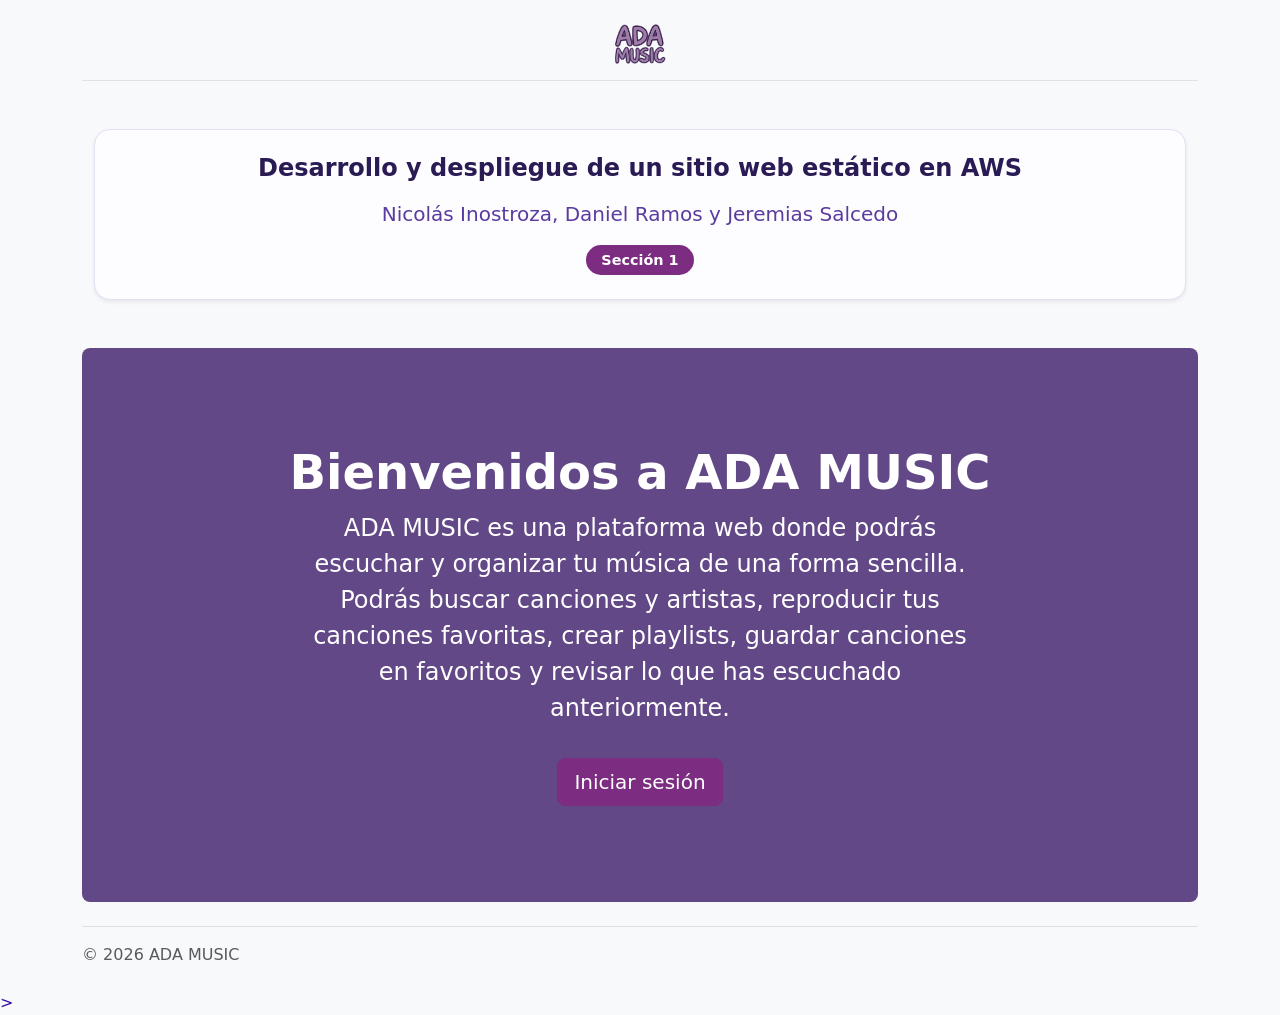
==== HTML/html/index.html @ ac995900 "primera version del sitio" ====
<!DOCTYPE html>
<html lang="es">
<head>
    <meta charset="utf-8">
    <meta name="viewport" content="width=device-width, initial-scale=1">
    <title>Panel principal - ADA MUSIC</title>

    <!-- Enlace Bootstrap -->
    <link href="https://cdn.jsdelivr.net/npm/bootstrap@5.3.3/dist/css/bootstrap.min.css" rel="stylesheet" integrity="sha384-QWTKZyjpPEjISv5WaRU9OFeRpok6YctnYmDr5pNlyT2bRjXh0JMhjY6hW+ALEwIH" crossorigin="anonymous">


    <link href="../css/menu.css" rel="stylesheet">
</head>
<body class="bg-body-tertiary">
    <main>
        <div class="container py-4">
            <header class="d-flex justify-content-center pb-3 mb-4 border-bottom">
            <a href="index.html" class="text-decoration-none">
            <img src="../image/logochico2.png" alt="ADA MUSIC" height="40">
            </a>
</header>

            <div class="container my-5">
            <div class="text-center py-4 px-3 rounded-4 shadow-sm" style="background-color: #fdfcff; border: 1px solid #e6def5;">
    
            <h4 class="fw-bold mb-3" style="color: #2b1b54;">
            Desarrollo y despliegue de un sitio web estático en AWS
            </h4>

            <p class="fs-5 mb-2" style="color: #5a3c9e;">
            Nicolás Inostroza, Daniel Ramos y Jeremias Salcedo
            </p>

            <span class="badge rounded-pill mt-2" style="background-color: #7c2d82; font-size: 0.9em; padding: 8px 15px;">
            Sección 1
            </span>
        
    </div>
</div>

        <div class="p-5 mb-4 text-white rounded-3 text-center" style="background-color: #634887;">
        <div class="container-fluid py-5">
        <h1 class="display-5 fw-bold">Bienvenidos a ADA MUSIC</h1>
        
        <p class="col-md-8 mx-auto fs-4">ADA MUSIC es una plataforma web donde podrás escuchar y organizar tu música de una forma sencilla. Podrás buscar canciones y artistas, reproducir tus canciones favoritas, crear playlists, guardar canciones en favoritos y revisar lo que has escuchado anteriormente.</p>
        
        <a href="login.html" class="btn btn-primary btn-lg mt-3" style="background-color: #7c2d82; border-color: #7c2d82;">Iniciar sesión</a>
    </div>
</div>

            <footer class="pt-3 mt-4 text-body-secondary border-top">
                © 2026 ADA MUSIC
            </footer>
        </div>
    </main>

    <!-- Script Bootstrap -->
    <script src="https://cdn.jsdelivr.net/npm/bootstrap@5.3.3/dist/js/bootstrap.bundle.min.js"></script>
</body>
</html>>
---- HTML/css/menu.css ----
body {
    background-color: #f8f9fa !important; 
    color: #350aa3; 
}


.header-ada {
    background-color: #634887; 
    border-bottom: 2px solid #5a3c9e; 
}


.header-ada .nav-link {
    color: #bda6df; 
    transition: color 0.3s ease; 
}

.header-ada .nav-link:hover,
.header-ada .nav-link:focus {
    color: #ffffff; /* Se iluminan a blanco al pasar el mouse */
}

.header-ada .nav-link.active {
    color: #ffffff;
    font-weight: bold; /* Destaca la página en la que estás actualmente */
}

/* --- barra de búsqueda --- */
.header-ada .form-control {
    background-color: white;
    border: 1px solid #ced4da;
    color: black;
}


.header-ada .form-control:focus {
    border-color: #7c2d82; 
    box-shadow: 0 0 0 0.25rem rgba(124, 45, 130, 0.25); 
    outline: none;
}


.btn-primary {
    background-color: #7c2d82; 
    border-color: #7c2d82;
    color: white;
}

.btn-primary:hover, 
.btn-primary:focus {
    background-color: #5e1c63; 
    border-color: #5e1c63;
    box-shadow: 0 0 0 0.25rem rgba(124, 45, 130, 0.5);
}


.hero-ada {
    background-color: #634887; 
    border: 1px solid #634887; 
}

.hero-ada img:hover {
    transform: scale(1.02);
}
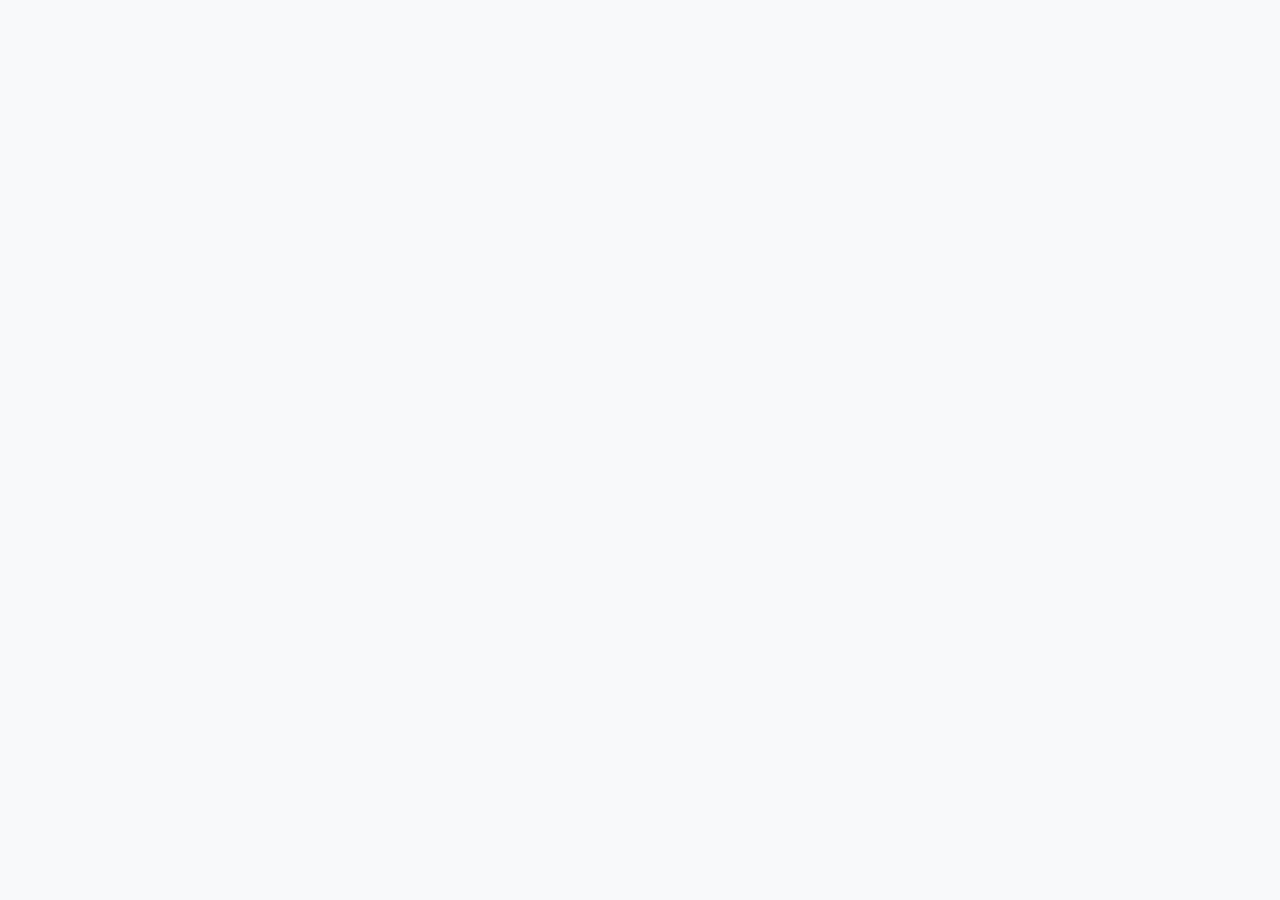
==== commit a7d4a542: "Agrego catálogo con Alpine.js, JSON y mini reproductor" ====
--- a/HTML/html/index.html
+++ b/HTML/html/index.html
@@ -3,58 +3,102 @@
 <head>
     <meta charset="utf-8">
     <meta name="viewport" content="width=device-width, initial-scale=1">
-    <title>Panel principal - ADA MUSIC</title>
+    <title>ADA MUSIC</title>
 
     <!-- Enlace Bootstrap -->
     <link href="https://cdn.jsdelivr.net/npm/bootstrap@5.3.3/dist/css/bootstrap.min.css" rel="stylesheet" integrity="sha384-QWTKZyjpPEjISv5WaRU9OFeRpok6YctnYmDr5pNlyT2bRjXh0JMhjY6hW+ALEwIH" crossorigin="anonymous">
+    
+    <!-- Estilos personalizados -->
+    <link href="../css/menu.css" rel="stylesheet">
+    
+    <link href="../css/index.css" rel="stylesheet">
 
+    <!-- Alpine.js -->
+    <script defer src="https://cdn.jsdelivr.net/npm/alpinejs@3.x.x/dist/cdn.min.js"></script>
+</head>
 
-    <link href="../css/menu.css" rel="stylesheet">
-</head>
-<body class="bg-body-tertiary">
-    <main>
-        <div class="container py-4">
-            <header class="d-flex justify-content-center pb-3 mb-4 border-bottom">
-            <a href="index.html" class="text-decoration-none">
-            <img src="../image/logochico2.png" alt="ADA MUSIC" height="40">
-            </a>
-</header>
+<body class="bg-body-tertiary" x-data="appAdaMusic()">
 
-            <div class="container my-5">
-            <div class="text-center py-4 px-3 rounded-4 shadow-sm" style="background-color: #fdfcff; border: 1px solid #e6def5;">
-    
-            <h4 class="fw-bold mb-3" style="color: #2b1b54;">
-            Desarrollo y despliegue de un sitio web estático en AWS
-            </h4>
+  
+    <template x-if="vistaActual === 'inicio'">
+        <main>
+            <div class="container py-4">
+                <header class="d-flex justify-content-center pb-3 mb-4 border-bottom">
+                    <a href="#" @click.prevent="vistaActual = 'inicio'" class="text-decoration-none">
+                        <img src="../image/logochico2.png" alt="ADA MUSIC" height="40">
+                    </a>
+                </header>
 
-            <p class="fs-5 mb-2" style="color: #5a3c9e;">
-            Nicolás Inostroza, Daniel Ramos y Jeremias Salcedo
-            </p>
+                <div class="container my-5">
+                    <div class="text-center py-4 px-3 rounded-4 shadow-sm card-presentacion">
+                        <h4 class="fw-bold mb-3 text-ada-dark">Desarrollo y despliegue de un sitio web estático en AWS</h4>
+                        <p class="fs-5 mb-2 text-ada-purple">Nicolás Inostroza, Daniel Ramos y Jeremias Salcedo</p>
+                        <span class="badge rounded-pill mt-2 bg-ada-badge badge-seccion">Sección 1</span>
+                    </div>
+                </div>
 
-            <span class="badge rounded-pill mt-2" style="background-color: #7c2d82; font-size: 0.9em; padding: 8px 15px;">
-            Sección 1
-            </span>
-        
-    </div>
-</div>
+                <div class="p-5 mb-4 text-white rounded-3 text-center hero-section">
+                    <div class="container-fluid py-5">
+                        <h1 class="display-5 fw-bold">Bienvenidos a ADA MUSIC</h1>
+                        <p class="col-md-8 mx-auto fs-4">ADA MUSIC es una plataforma web donde podrás escuchar y organizar tu música de una forma sencilla.</p>
+                        
+                        <button @click="vistaActual = 'login'" class="btn btn-ada-primary btn-lg mt-3">
+                            Iniciar sesión
+                        </button>
+                    </div>
+                </div>
 
-        <div class="p-5 mb-4 text-white rounded-3 text-center" style="background-color: #634887;">
-        <div class="container-fluid py-5">
-        <h1 class="display-5 fw-bold">Bienvenidos a ADA MUSIC</h1>
-        
-        <p class="col-md-8 mx-auto fs-4">ADA MUSIC es una plataforma web donde podrás escuchar y organizar tu música de una forma sencilla. Podrás buscar canciones y artistas, reproducir tus canciones favoritas, crear playlists, guardar canciones en favoritos y revisar lo que has escuchado anteriormente.</p>
-        
-        <a href="login.html" class="btn btn-primary btn-lg mt-3" style="background-color: #7c2d82; border-color: #7c2d82;">Iniciar sesión</a>
-    </div>
-</div>
+                <footer class="pt-3 mt-4 text-body-secondary border-top container">
+                    © 2026 ADA MUSIC
+                </footer>
+            </div>
+        </main>
+    </template>
 
-            <footer class="pt-3 mt-4 text-body-secondary border-top">
-                © 2026 ADA MUSIC
+   
+    <template x-if="vistaActual === 'login'">
+        <div class="text-center d-flex flex-column min-vh-100">
+            <main class="form-signin w-100 m-auto mt-5 login-container">
+                <form @submit.prevent="validarLogin">
+                    <h1 class="h3 mb-3 fw-normal text-light">
+                        <a href="#" @click.prevent="vistaActual = 'inicio'">
+                            <img src="../image/logo2.png" alt="ADA MUSIC" width="250">
+                        </a>
+                    </h1>
+                    <h3 class="mb-4 text-secondary">Inicio de sesión</h3>
+
+                    <div class="form-floating mb-3">
+                        <input type="text" class="form-control" id="floatingInput" placeholder="Usuario" x-model="usuario" required>
+                        <label for="floatingInput">Usuario</label>
+                    </div>
+
+                    <div class="form-floating mb-3">
+                        <input type="password" class="form-control" id="floatingPassword" placeholder="Contraseña" x-model="password" required>
+                        <label for="floatingPassword">Contraseña</label>
+                    </div>
+
+                    <button class="btn btn-primary w-100 py-2 mb-2" type="submit">Entrar</button>
+                    <button type="button" @click="vistaActual = 'inicio'" class="btn btn-outline-secondary w-100 py-2">Volver al inicio</button>
+
+                    <div x-show="errorLogin" class="alert alert-danger mt-3" role="alert" x-transition>
+                        Credenciales incorrectas
+                    </div>
+                </form>
+            </main>
+
+            <footer class="mt-auto py-3 border-top bg-light">
+                <div class="container d-flex flex-wrap justify-content-between align-items-center">
+                    <div class="col-md-4 d-flex align-items-center">
+                        <span class="mb-3 mb-md-0 text-body-secondary">© 2026 ADA MUSIC</span>
+                    </div>
+                </div>
             </footer>
         </div>
-    </main>
+    </template>
 
+    <!-- Lógica de la aplicación -->
+    <script src="../js/app.js"></script>
     <!-- Script Bootstrap -->
     <script src="https://cdn.jsdelivr.net/npm/bootstrap@5.3.3/dist/js/bootstrap.bundle.min.js"></script>
 </body>
-</html>>+</html>
--- a/HTML/css/menu.css
+++ b/HTML/css/menu.css
@@ -1,7 +1,7 @@
 
 body {
-    background-color: #f8f9fa !important; 
-    color: #350aa3; 
+    background-color: #1e123a !important; 
+    color: #ffffff !important;; 
 }
 
 
--- a/HTML/css/index.css
+++ b/HTML/css/index.css
@@ -0,0 +1,50 @@
+
+.card-presentacion {
+    background-color: #fdfcff;
+    border: 1px solid #e6def5;
+}
+
+/* Gris  para los textos/títulos principales */
+.text-ada-dark {
+    color: #5c636a;
+}
+
+
+.text-ada-purple {
+    color: #775a96;
+}
+
+.bg-ada-badge {
+    background-color: #7c2d82;
+}
+
+.badge-seccion {
+    font-size: 0.9em;
+    padding: 8px 15px;
+}
+
+.hero-section {
+    background-color: #634887;
+}
+
+.btn-ada-primary {
+    background-color: #7c2d82;
+    border-color: #7c2d82;
+    color: #ffffff;
+}
+
+.btn-ada-primary:hover {
+    background-color: #5c1f61; /* Tono más oscuro para el hover */
+    border-color: #5c1f61;
+    color: #ffffff;
+}
+
+.login-container {
+    max-width: 330px; 
+    padding: 15px;
+}
+
+/* para que los textos del formulario (Usuario/Contraseña) queden morados */
+.form-floating label {
+    color: #775a96;
+}
